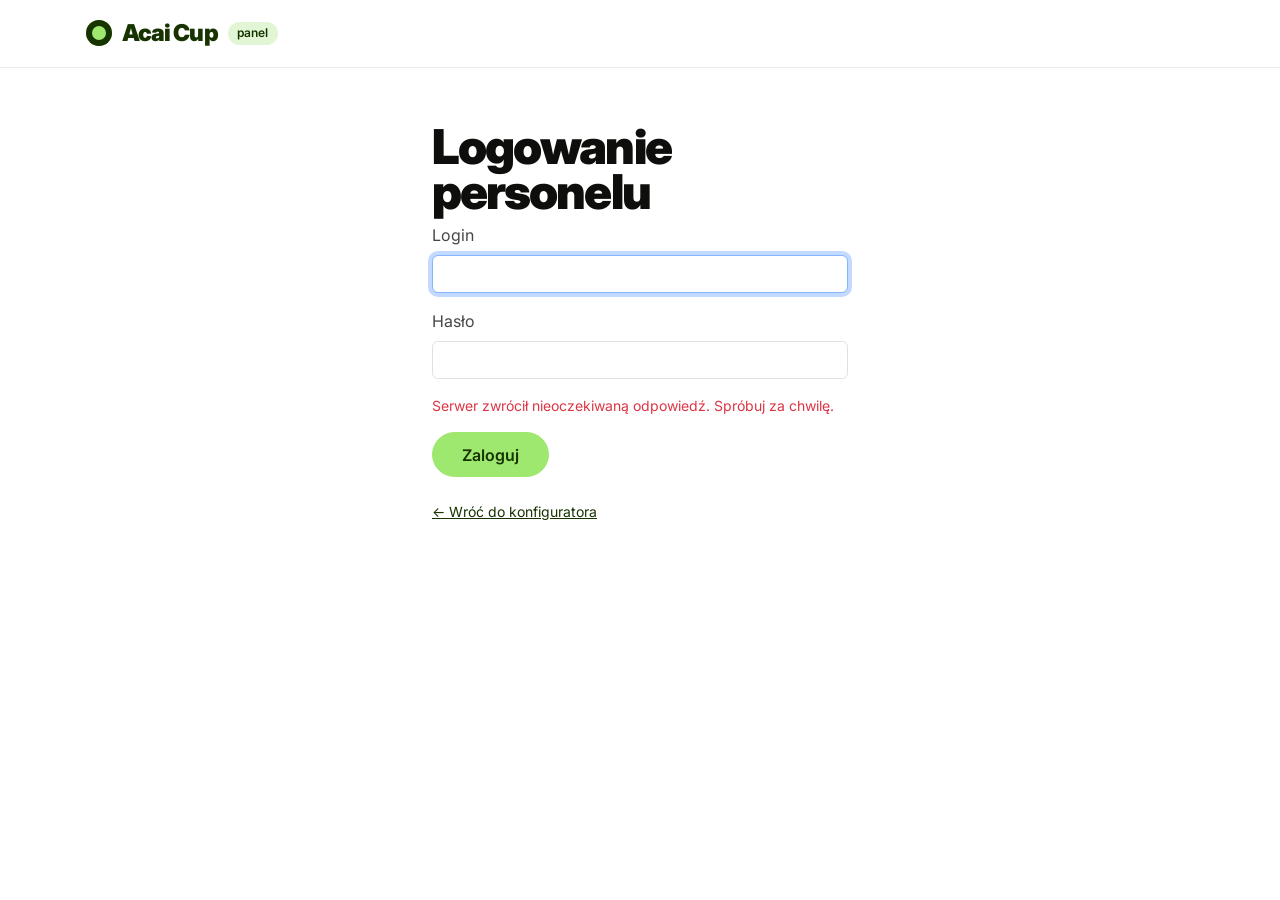
==== public/panel/index.html @ 1a69f78e "Add files via upload Cała aplikacja" ====
<!doctype html>
<html lang="pl">
<head>
    <meta charset="utf-8">
    <meta name="viewport" content="width=device-width, initial-scale=1, viewport-fit=cover">
    <title>Panel personelu – Acai Cup</title>
    <meta name="robots" content="noindex, nofollow">

    <link rel="stylesheet" href="https://cdn.jsdelivr.net/npm/bootstrap@5.3.3/dist/css/bootstrap.min.css" crossorigin="anonymous">
    <link rel="preconnect" href="https://fonts.googleapis.com">
    <link rel="preconnect" href="https://fonts.gstatic.com" crossorigin>
    <link rel="stylesheet" href="https://fonts.googleapis.com/css2?family=Inter:wght@400;500;600;700;900&display=swap">
    <link rel="stylesheet" href="../assets/css/style.css?v=2026-11-24">
</head>
<body class="panel-body">
<!--
    Panel personelu (zadania 34, 36, 37, 39 – FE).
    Jedna strona: formularz logowania ALBO panel z zakładkami.
    Całą treść zakładek buduje assets/js/panel.js na podstawie danych z api/admin/*.
    Elementy z data-role="manager" są widoczne tylko dla kierownika –
    ale to tylko wygoda: serwer i tak sprawdza rolę w każdym endpoincie (require_role).
-->

<header class="site-header">
    <div class="container d-flex align-items-center justify-content-between gap-3 py-3">
        <a class="brand" href="./">
            <span class="brand-mark" aria-hidden="true"></span>
            Acai Cup <span class="panel-tag">panel</span>
        </a>
        <div id="user-box" class="d-flex align-items-center gap-2" hidden>
            <span class="small text-secondary">
                <span id="user-login"></span> · rola: <span id="user-role"></span>
            </span>
            <button id="btn-logout" type="button" class="btn btn-outline-secondary btn-sm">Wyloguj</button>
        </div>
    </div>
</header>

<main class="container py-4">
    <p id="panel-message" class="alert" role="status" hidden></p>

    <!-- Logowanie -->
    <section id="login-view" class="login-card" hidden aria-labelledby="login-title">
        <h1 id="login-title" class="step-title">Logowanie personelu</h1>
        <form id="login-form" novalidate>
            <div class="mb-3">
                <label for="login" class="form-label">Login</label>
                <input id="login" name="login" class="form-control" autocomplete="username" maxlength="40" required>
            </div>
            <div class="mb-3">
                <label for="password" class="form-label">Hasło</label>
                <input id="password" name="password" type="password" class="form-control" autocomplete="current-password" maxlength="200" required>
            </div>
            <p id="login-error" class="text-danger small" role="alert"></p>
            <button type="submit" class="btn btn-acai">Zaloguj</button>
        </form>
        <p class="small text-secondary mt-4"><a class="footer-link" href="../">← Wróć do konfiguratora</a></p>
    </section>

    <!-- Panel -->
    <section id="panel-view" hidden>
        <nav class="panel-tabs" aria-label="Sekcje panelu">
            <button type="button" class="panel-tab" data-tab="orders">Zamówienia</button>
            <button type="button" class="panel-tab" data-tab="products">Produkty</button>
            <button type="button" class="panel-tab" data-tab="prices" data-role="manager">Ceny</button>
            <button type="button" class="panel-tab" data-tab="summary" data-role="manager">Podsumowanie</button>
        </nav>

        <section id="view-orders" class="panel-view" aria-labelledby="orders-title">
            <div class="d-flex flex-wrap align-items-baseline justify-content-between gap-2">
                <h1 id="orders-title" class="panel-title">Zamówienia</h1>
                <span id="orders-updated" class="small text-secondary"></span>
            </div>
            <div id="order-filters" class="filter-bar" role="group" aria-label="Filtr statusu"></div>
            <div id="order-list" class="order-grid" aria-live="polite"></div>
        </section>

        <section id="view-products" class="panel-view" aria-labelledby="products-title" hidden>
            <div class="d-flex flex-wrap align-items-baseline justify-content-between gap-2">
                <h1 id="products-title" class="panel-title">Produkty</h1>
                <button id="btn-add-product" type="button" class="btn btn-acai" data-role="manager">Dodaj produkt</button>
            </div>
            <p class="text-secondary">Wyłączony przełącznik = produkt chwilowo niedostępny (w konfiguratorze wyszarzony).</p>
            <div id="product-form-box" data-role="manager"></div>
            <div id="product-list"></div>
        </section>

        <section id="view-prices" class="panel-view" aria-labelledby="prices-title" data-role="manager" hidden>
            <h1 id="prices-title" class="panel-title">Ceny</h1>
            <p class="text-secondary">Cena zależy tylko od rozmiaru. Zmiana nie wpływa na złożone już zamówienia.</p>
            <form id="prices-form" class="prices-form" novalidate></form>
        </section>

        <section id="view-summary" class="panel-view" aria-labelledby="summary-title" data-role="manager" hidden>
            <h1 id="summary-title" class="panel-title">Podsumowanie sprzedaży</h1>
            <form id="summary-form" class="d-flex flex-wrap align-items-end gap-2 mb-4">
                <div>
                    <label for="summary-from" class="form-label small">Od</label>
                    <input id="summary-from" type="date" class="form-control" required>
                </div>
                <div>
                    <label for="summary-to" class="form-label small">Do</label>
                    <input id="summary-to" type="date" class="form-control" required>
                </div>
                <button type="submit" class="btn btn-outline-secondary">Pokaż</button>
            </form>
            <div id="summary-result" aria-live="polite"></div>
        </section>
    </section>
</main>

<script type="module" src="../assets/js/panel.js?v=2026-11-24"></script>
</body>
</html>
---- public/assets/css/style.css ----
/* =====================================================================
   Acai Cup – style (zadanie 14, FE). Opis zasad: docs/styl.md
   Styl bazowy: „Wise” z styles.refero.design – głęboka zieleń liści,
   jeden limonkowy akcent, ciężkie nagłówki, przyciski-pigułki.
   Wybrany przez zespół 03.11.2026.
   ===================================================================== */

:root {
    /* Kolory marki */
    --forest:   #163300;   /* Forest Ink – tekst marki, ciemne sekcje, obramowania wyboru */
    --spruce:   #054d28;   /* Spruce – tło kubka w ciemnej sekcji */
    --obsidian: #0e0f0c;   /* nagłówki */
    --lime:     #9fe870;   /* Lime Voltage – przycisk główny i aktywny krok (oszczędnie!) */
    --lime-hover: #8fd960;
    --mist:     #e2f6d5;   /* Linen Mist – tło zaznaczenia, plakietki */

    /* Neutralne */
    --text:     #454745;   /* Charcoal – tekst główny */
    --muted:    #6a6c6a;   /* Slate – tekst pomocniczy */
    --fog:      #e8ebe6;   /* Fog – ramki, kafelki */
    --paper:    #ffffff;   /* tło strony i kart */

    /* Kolory na ciemnej sekcji (podgląd kubka) */
    --on-dark:       #ffffff;
    --on-dark-muted: #b9d9b0;
    --cup-inside:    #0f3d1f;

    /* Kształty */
    --radius:      10px;   /* karty, pola */
    --radius-lg:   28px;   /* duża ciemna karta */
    --radius-pill: 9999px; /* przyciski, plakietki, kroki */

    /* Typografia: Inter 900 w nagłówkach, 400–700 w reszcie */
    --font: "Inter", system-ui, -apple-system, "Segoe UI", sans-serif;

    --bs-body-font-family: var(--font);
    --bs-body-color: var(--text);
    --bs-body-bg: var(--paper);
    --bs-secondary-color: var(--muted);
    --bs-secondary-rgb: 106, 108, 106;
}

body {
    background: var(--paper);
    color: var(--text);
}

/* Margines boczny min. 16 px, także obok wcięć ekranu w telefonach. */
.container {
    padding-left: max(16px, env(safe-area-inset-left, 0px));
    padding-right: max(16px, env(safe-area-inset-right, 0px));
}

h1, h2, .brand, .price {
    font-family: var(--font);
    font-weight: 900;
    letter-spacing: -0.04em;
    color: var(--obsidian);
}

/* Nagłówek ------------------------------------------------------------ */
.site-header {
    background: var(--paper);
    border-bottom: 1px solid var(--fog);
}

.brand {
    display: inline-flex;
    align-items: center;
    gap: 10px;
    font-size: 1.45rem;
    color: var(--forest);
    text-decoration: none;
}

.brand-mark {
    width: 26px;
    height: 26px;
    border-radius: 50%;
    background: var(--lime);
    box-shadow: inset 0 0 0 6px var(--forest);
}

/* Podgląd kubka – ciemna sekcja Forest Ink ------------------------------ */
.preview-card {
    top: 1.5rem;
    background: var(--forest);
    color: var(--on-dark);
    border-radius: var(--radius-lg);
    padding: 1.5rem;
}

.preview-card .text-secondary {
    color: var(--on-dark-muted) !important;
}

.cup-wrap {
    background: var(--spruce);
    border-radius: 20px;
    padding: 0.75rem;
}

#cup {
    display: block;
    width: 100%;
    max-width: 300px;
    margin: 0 auto;
}

.cup-inside        { fill: var(--cup-inside); }
.cup-outline       { fill: none; stroke: var(--mist); stroke-width: 2.5; stroke-linejoin: round; }
.cup-rim           { fill: var(--forest); stroke: var(--mist); stroke-width: 2.5; }
.cup-shine         { stroke: #ffffff; stroke-width: 5; stroke-linecap: round; opacity: 0.3; }
.cup-shadow        { fill: #000000; opacity: 0.25; }
.cup-layer         { stroke: rgba(255, 255, 255, 0.55); stroke-width: 1.5; }
.cup-layer-empty   { fill: var(--cup-inside); stroke: #5c8a5f; stroke-width: 1.2; stroke-dasharray: 5 4; }
.cup-label-pill    { fill: var(--forest); fill-opacity: 0.82; }
.cup-label-text    { fill: #ffffff; font-weight: 600; }
.cup-mound         { stroke: rgba(255, 255, 255, 0.6); stroke-width: 1.5; }
.cup-mound-split   { stroke: rgba(255, 255, 255, 0.7); stroke-width: 1.5; }
.cup-slot-label    { font-size: 11px; fill: var(--on-dark-muted); }
.cup-empty-label   { font-size: 13px; fill: var(--on-dark-muted); }
.protein-badge circle    { fill: var(--lime); }
.protein-badge text      { fill: var(--forest); font-weight: 700; }
.protein-badge-big       { font-size: 13px; }
.protein-badge-small     { font-size: 9.5px; }

.preview-card .price {
    font-size: 2.4rem;
    color: var(--on-dark);
    font-variant-numeric: tabular-nums;
}

.nutrition {
    display: grid;
    grid-template-columns: repeat(4, 1fr);
    gap: 0.5rem;
    margin: 1rem 0 0;
}

.nutrition div {
    background: rgba(255, 255, 255, 0.08);
    border-radius: var(--radius);
    padding: 0.5rem;
    text-align: center;
}

.nutrition dt {
    font-size: 0.72rem;
    font-weight: 500;
    color: var(--on-dark-muted);
}

.nutrition dd {
    margin: 0;
    font-weight: 700;
    color: var(--on-dark);
    font-variant-numeric: tabular-nums;
}

.badge.allergen {
    background: var(--mist);
    color: var(--forest);
    border-radius: var(--radius-pill);
    font-weight: 600;
}

/* Kroki ---------------------------------------------------------------- */
.stepper {
    display: flex;
    gap: 0.5rem;
    list-style: none;
    padding: 0;
    margin: 0 0 1.5rem;
    flex-wrap: wrap;
}

.stepper-btn {
    display: inline-flex;
    align-items: center;
    gap: 0.4rem;
    border: 1px solid var(--fog);
    background: var(--paper);
    border-radius: var(--radius-pill);
    padding: 0.3rem 0.8rem 0.3rem 0.35rem;
    color: var(--forest);
    font-weight: 600;
    white-space: nowrap;
}

.stepper-btn:disabled {
    opacity: 0.45;
}

.stepper-num {
    display: inline-grid;
    place-items: center;
    width: 1.6rem;
    height: 1.6rem;
    border-radius: 50%;
    background: var(--fog);
    font-size: 0.85rem;
}

.is-current .stepper-btn {
    background: var(--lime);
    border-color: var(--lime);
}

.is-current .stepper-num {
    background: var(--forest);
    color: var(--lime);
}

.is-done .stepper-num {
    background: var(--forest);
    color: #ffffff;
}

.step-title {
    font-size: 3rem;
    line-height: 0.95;
    margin-bottom: 0.5rem;
    text-wrap: balance;
}

.step-title:focus {
    outline: none;
}

/* Karty wyboru ----------------------------------------------------------- */
.option-grid {
    display: grid;
    grid-template-columns: repeat(auto-fill, minmax(200px, 1fr));
    gap: 0.75rem;
}

.option-grid-2 { grid-template-columns: repeat(auto-fit, minmax(220px, 1fr)); }
.option-grid-3 { grid-template-columns: repeat(auto-fit, minmax(170px, 1fr)); }

.option-card {
    display: flex;
    align-items: flex-start;
    gap: 0.75rem;
    width: 100%;
    text-align: left;
    background: var(--paper);
    border: 1px solid var(--fog);
    border-radius: var(--radius);
    padding: 0.85rem 1rem;
    color: var(--text);
    transition: border-color 0.15s, background-color 0.15s;
}

.option-card:hover:not(:disabled) {
    border-color: var(--forest);
}

.option-card:focus-visible {
    outline: 3px solid var(--forest);
    outline-offset: 2px;
}

.option-card.is-selected {
    border-color: var(--forest);
    background: var(--mist);
    box-shadow: inset 0 0 0 1px var(--forest);
}

.option-card:disabled {
    opacity: 0.5;
    cursor: not-allowed;
}

/* Miniatura zdjęcia składnika (kolor jako tło zapasowe) */
.swatch {
    flex: none;
    width: 3.5rem;
    height: 3.5rem;
    border-radius: var(--radius);
    border: 1px solid rgba(0, 0, 0, 0.08);
    background-size: cover;
    background-position: center;
}

/* Zdjęcie główne w pierwszym kroku */
.hero-photo {
    margin: 0 0 1rem;
}

.hero-photo img {
    display: block;
    width: 100%;
    height: auto;
    aspect-ratio: 1200 / 520;
    object-fit: cover;
    border-radius: var(--radius-lg);
    background: var(--mist);
}

/* Autorzy zdjęć w stopce */
.credits summary {
    cursor: pointer;
    color: var(--forest);
    font-weight: 600;
}

.credits ul {
    columns: 2 16rem;
    padding-left: 1.1rem;
    margin: 0.5rem 0 0;
}

.credits a {
    color: var(--forest);
}

.option-text {
    display: flex;
    flex-direction: column;
    gap: 0.15rem;
}

.option-title { font-weight: 700; color: var(--forest); }
.option-meta  { font-size: 0.85rem; color: var(--muted); }
.option-extra { font-size: 0.78rem; color: var(--muted); }

.layer-group {
    margin-bottom: 1.5rem;
}

.layer-group legend {
    font-size: 1rem;
    font-weight: 700;
    color: var(--forest);
    margin-bottom: 0.6rem;
}

/* Podsumowanie ---------------------------------------------------------- */
.summary-list {
    background: var(--paper);
    border: 1px solid var(--fog);
    border-radius: var(--radius);
    padding: 0.5rem 1rem;
    margin: 0;
}

.summary-list div {
    display: flex;
    justify-content: space-between;
    gap: 1rem;
    padding: 0.55rem 0;
    border-bottom: 1px solid var(--fog);
}

.summary-list div:last-child { border-bottom: 0; }
.summary-list dt { font-weight: 400; color: var(--muted); }
.summary-list dd { margin: 0; text-align: right; font-weight: 600; color: var(--forest); }

/* Przyciski: jeden limonkowy na ekran, reszta obrysowana ---------------- */
.btn-acai {
    --bs-btn-bg: var(--lime);
    --bs-btn-border-color: var(--lime);
    --bs-btn-color: var(--forest);
    --bs-btn-hover-bg: var(--lime-hover);
    --bs-btn-hover-border-color: var(--lime-hover);
    --bs-btn-hover-color: var(--forest);
    --bs-btn-active-bg: var(--lime-hover);
    --bs-btn-active-color: var(--forest);
    --bs-btn-disabled-bg: var(--fog);
    --bs-btn-disabled-border-color: var(--fog);
    --bs-btn-disabled-color: var(--muted);
    border-radius: var(--radius-pill);
    padding: 0.6rem 1.8rem;
    font-weight: 600;
}

.btn-outline-secondary {
    --bs-btn-color: var(--forest);
    --bs-btn-border-color: var(--forest);
    --bs-btn-hover-bg: var(--mist);
    --bs-btn-hover-color: var(--forest);
    --bs-btn-hover-border-color: var(--forest);
    --bs-btn-active-bg: var(--mist);
    --bs-btn-active-color: var(--forest);
    --bs-btn-disabled-color: var(--muted);
    --bs-btn-disabled-border-color: var(--fog);
    border-radius: var(--radius-pill);
    padding: 0.6rem 1.5rem;
}

/* Potwierdzenie zamówienia (etap E2) -------------------------------------- */
.order-code-box {
    display: flex;
    flex-direction: column;
    align-items: flex-start;
    gap: 0.35rem;
    background: var(--forest);
    color: var(--on-dark);
    border-radius: var(--radius-lg);
    padding: 1.5rem 1.75rem;
}

.order-code-label {
    color: var(--on-dark-muted);
    font-weight: 600;
}

/* Numer do odbioru: największy napis na ekranie, czytelny z daleka. */
.order-code {
    font-size: 4rem;
    font-weight: 900;
    line-height: 1;
    letter-spacing: -0.02em;
    color: var(--lime);
    font-variant-numeric: tabular-nums;
}

/* Plakietka statusu – wspólna dla klienta i panelu. */
.order-status {
    display: inline-block;
    border-radius: var(--radius-pill);
    padding: 0.25rem 0.8rem;
    font-weight: 600;
    font-size: 0.9rem;
    background: var(--mist);
    color: var(--forest);
}

.order-status[data-status="preparing"] { background: #fff1c2; color: #5c4400; }
.order-status[data-status="ready"]     { background: var(--lime); color: var(--forest); }
.order-status[data-status="collected"] { background: var(--fog); color: var(--text); }
.order-status[data-status="cancelled"] { background: #fde2e1; color: #8a1c17; }

/* Strona „płatność online wkrótce” */
.soon-card {
    max-width: 40rem;
}

.soon-badge {
    display: inline-block;
    background: var(--mist);
    color: var(--forest);
    border-radius: var(--radius-pill);
    padding: 0.2rem 0.8rem;
    font-weight: 600;
    margin-bottom: 1rem;
}

.footer-link {
    color: var(--forest);
}

/* Atrybut hidden zawsze ukrywa element – także taki, który ma display: flex
   z klasy (.stepper, .d-flex z Bootstrapa). Ta reguła stoi po Bootstrapie, więc wygrywa. */
[hidden] {
    display: none !important;
}

/* Panel personelu (etap E3) ---------------------------------------------- */
.panel-tag {
    font-size: 0.75rem;
    font-weight: 600;
    letter-spacing: 0;
    background: var(--mist);
    color: var(--forest);
    border-radius: var(--radius-pill);
    padding: 0.15rem 0.6rem;
}

.login-card {
    max-width: 26rem;
    margin: 2rem auto;
}

.panel-tabs {
    display: flex;
    flex-wrap: wrap;
    gap: 0.5rem;
    margin-bottom: 1.5rem;
}

/* Zakładki i filtry wyglądają jak kroki konfiguratora: pigułki, aktywna limonkowa. */
.panel-tab,
.filter-btn {
    border: 1px solid var(--fog);
    background: var(--paper);
    border-radius: var(--radius-pill);
    padding: 0.4rem 1rem;
    color: var(--forest);
    font-weight: 600;
}

.panel-tab:hover,
.filter-btn:hover {
    border-color: var(--forest);
}

.panel-tab.is-active {
    background: var(--lime);
    border-color: var(--lime);
}

.filter-btn.is-active {
    background: var(--forest);
    border-color: var(--forest);
    color: #ffffff;
}

.filter-count {
    display: inline-block;
    min-width: 1.5rem;
    border-radius: var(--radius-pill);
    background: var(--fog);
    color: var(--forest);
    font-size: 0.8rem;
    padding: 0 0.4rem;
}

.panel-title {
    font-size: 2.2rem;
    line-height: 1;
    margin-bottom: 1rem;
}

.panel-subtitle {
    font-weight: 700;
    color: var(--forest);
    margin-bottom: 0.5rem;
}

.filter-bar {
    display: flex;
    flex-wrap: wrap;
    gap: 0.5rem;
    margin-bottom: 1.25rem;
}

.order-grid {
    display: grid;
    grid-template-columns: repeat(auto-fill, minmax(260px, 1fr));
    gap: 1rem;
}

.order-card {
    border: 1px solid var(--fog);
    border-radius: var(--radius);
    padding: 1rem;
    background: var(--paper);
}

.order-card-code {
    font-size: 1.8rem;
    font-weight: 900;
    letter-spacing: -0.02em;
    color: var(--forest);
    line-height: 1;
}

.order-items {
    list-style: none;
    padding: 0;
    margin: 0.75rem 0;
    font-size: 0.9rem;
}

.panel-table th {
    font-weight: 600;
    color: var(--muted);
    font-size: 0.85rem;
}

.color-dot {
    display: inline-block;
    width: 0.9rem;
    height: 0.9rem;
    border-radius: 50%;
    margin-right: 0.5rem;
    vertical-align: -0.1rem;
    border: 1px solid rgba(0, 0, 0, 0.15);
}

.is-hidden-product td {
    opacity: 0.55;
}

.product-form {
    border: 1px solid var(--forest);
    border-radius: var(--radius);
    padding: 1.25rem;
    margin-bottom: 1.5rem;
    background: var(--mist);
}

.allergen-checks {
    display: grid;
    grid-template-columns: repeat(auto-fill, minmax(190px, 1fr));
    gap: 0.25rem 1rem;
}

.prices-form {
    max-width: 30rem;
}

.price-row {
    display: grid;
    grid-template-columns: 1fr 10rem;
    align-items: center;
    gap: 1rem;
    padding: 0.75rem 0;
    border-bottom: 1px solid var(--fog);
}

.stat-grid {
    display: grid;
    grid-template-columns: repeat(auto-fit, minmax(150px, 1fr));
    gap: 0.75rem;
}

.stat-tile {
    background: var(--forest);
    color: var(--on-dark);
    border-radius: var(--radius);
    padding: 1rem;
    display: flex;
    flex-direction: column;
}

.stat-label {
    font-size: 0.8rem;
    color: var(--on-dark-muted);
}

.stat-value {
    font-size: 1.6rem;
    font-weight: 900;
    letter-spacing: -0.03em;
    font-variant-numeric: tabular-nums;
}

/* Telefon i tablet ------------------------------------------------------ */
.mobile-bar {
    display: none;
}

@media (max-width: 991.98px) {
    .mobile-bar {
        position: sticky;
        bottom: 0;
        z-index: 10;
        display: flex;
        justify-content: space-between;
        align-items: center;
        padding-top: 0.75rem;
        padding-bottom: calc(0.75rem + env(safe-area-inset-bottom, 0px));
        padding-left: max(1.25rem, env(safe-area-inset-left, 0px));
        padding-right: max(1.25rem, env(safe-area-inset-right, 0px));
        background: var(--forest);
        color: #ffffff;
        font-weight: 600;
    }

    .mobile-bar strong {
        font-weight: 900;
        font-size: 1.25rem;
        letter-spacing: -0.03em;
        color: var(--lime);
        font-variant-numeric: tabular-nums;
    }
}

@media (max-width: 575.98px) {
    .step-title { font-size: 2.2rem; }
    .nutrition { grid-template-columns: repeat(2, 1fr); }
    .option-grid { grid-template-columns: 1fr; }
    .preview-card { padding: 1rem; border-radius: 20px; }
    .preview-card .price { font-size: 2rem; }
    #cup { max-width: 220px; }
    .swatch { width: 3rem; height: 3rem; }
    .hero-photo img { border-radius: 20px; }
    .order-code { font-size: 3rem; }
}

@media (prefers-reduced-motion: reduce) {
    .option-card { transition: none; }
}
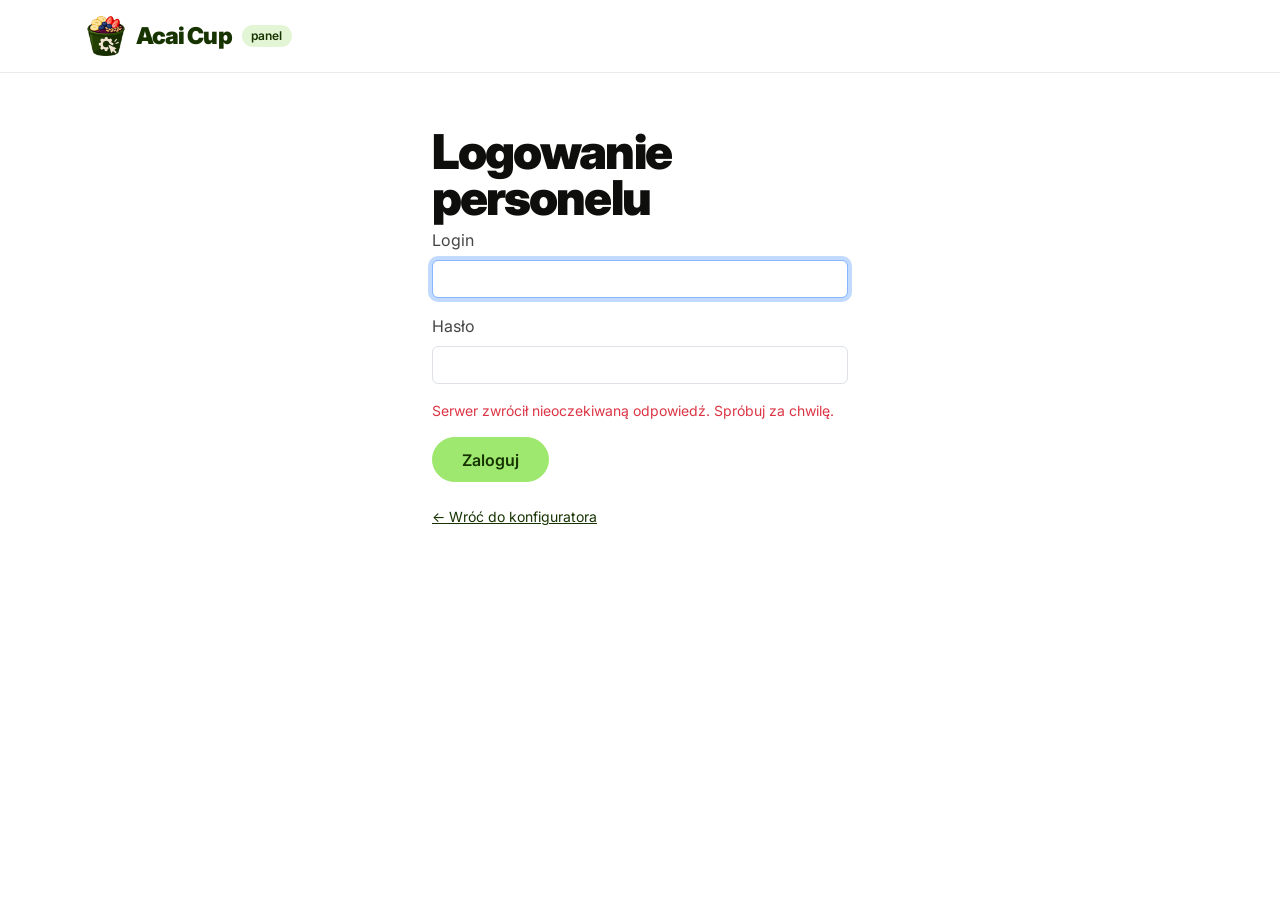
==== commit bb49db79: "Logo, czystsza stopka, dodatkowe toppingi i podwójna porcja w L - logo w nagłówku i ikona karty (fav" ====
--- a/public/panel/index.html
+++ b/public/panel/index.html
@@ -10,7 +10,9 @@
     <link rel="preconnect" href="https://fonts.googleapis.com">
     <link rel="preconnect" href="https://fonts.gstatic.com" crossorigin>
     <link rel="stylesheet" href="https://fonts.googleapis.com/css2?family=Inter:wght@400;500;600;700;900&display=swap">
-    <link rel="stylesheet" href="../assets/css/style.css?v=2026-11-24">
+    <link rel="stylesheet" href="../assets/css/style.css?v=2026-11-25b">
+    <link rel="icon" type="image/png" sizes="32x32" href="../assets/img/favicon-32.png">
+    <link rel="apple-touch-icon" href="../assets/img/apple-touch-icon.png">
 </head>
 <body class="panel-body">
 <!--
@@ -24,7 +26,7 @@
 <header class="site-header">
     <div class="container d-flex align-items-center justify-content-between gap-3 py-3">
         <a class="brand" href="./">
-            <span class="brand-mark" aria-hidden="true"></span>
+            <img class="brand-mark" src="../assets/img/logo.png" alt="" width="40" height="40">
             Acai Cup <span class="panel-tag">panel</span>
         </a>
         <div id="user-box" class="d-flex align-items-center gap-2" hidden>
@@ -109,6 +111,6 @@
     </section>
 </main>
 
-<script type="module" src="../assets/js/panel.js?v=2026-11-24"></script>
+<script type="module" src="../assets/js/panel.js?v=2026-11-25b"></script>
 </body>
 </html>
--- a/public/assets/css/style.css
+++ b/public/assets/css/style.css
@@ -74,11 +74,10 @@
 }
 
 .brand-mark {
-    width: 26px;
-    height: 26px;
-    border-radius: 50%;
-    background: var(--lime);
-    box-shadow: inset 0 0 0 6px var(--forest);
+    width: 40px;
+    height: 40px;
+    object-fit: contain;
+    flex-shrink: 0;
 }
 
 /* Podgląd kubka – ciemna sekcja Forest Ink ------------------------------ */
@@ -298,23 +297,6 @@
     background: var(--mist);
 }
 
-/* Autorzy zdjęć w stopce */
-.credits summary {
-    cursor: pointer;
-    color: var(--forest);
-    font-weight: 600;
-}
-
-.credits ul {
-    columns: 2 16rem;
-    padding-left: 1.1rem;
-    margin: 0.5rem 0 0;
-}
-
-.credits a {
-    color: var(--forest);
-}
-
 .option-text {
     display: flex;
     flex-direction: column;
@@ -327,6 +309,69 @@
 
 .layer-group {
     margin-bottom: 1.5rem;
+}
+
+/* Toppingi: dodatkowe miejsca i podwójna porcja ---------------------------- */
+.qty-badge {
+    display: inline-block;
+    margin-left: 0.4rem;
+    padding: 0 0.45rem;
+    border-radius: var(--radius-pill);
+    background: var(--lime);
+    color: var(--forest);
+    font-size: 0.78rem;
+    font-weight: 800;
+}
+
+.topping-options {
+    display: grid;
+    gap: 0.75rem;
+    margin-top: 1rem;
+}
+
+.topping-status {
+    color: var(--muted);
+    font-size: 0.9rem;
+}
+
+.topping-status strong { color: var(--forest); }
+
+.extra-toppings,
+.double-topping {
+    border: 1px solid var(--fog);
+    border-radius: var(--radius);
+    padding: 0.85rem 1rem;
+    color: var(--forest);
+}
+
+.extra-toppings {
+    display: flex;
+    align-items: center;
+    justify-content: space-between;
+    gap: 1rem;
+}
+
+.qty-control {
+    display: inline-flex;
+    align-items: center;
+    gap: 0.6rem;
+}
+
+.qty-control .btn {
+    width: 2.25rem;
+    height: 2.25rem;
+    padding: 0;
+    font-size: 1.1rem;
+    line-height: 1;
+}
+
+.double-topping .btn { padding: 0.35rem 0.9rem; }
+
+.qty-value {
+    min-width: 1.25rem;
+    text-align: center;
+    font-weight: 800;
+    font-size: 1.1rem;
 }
 
 .layer-group legend {
